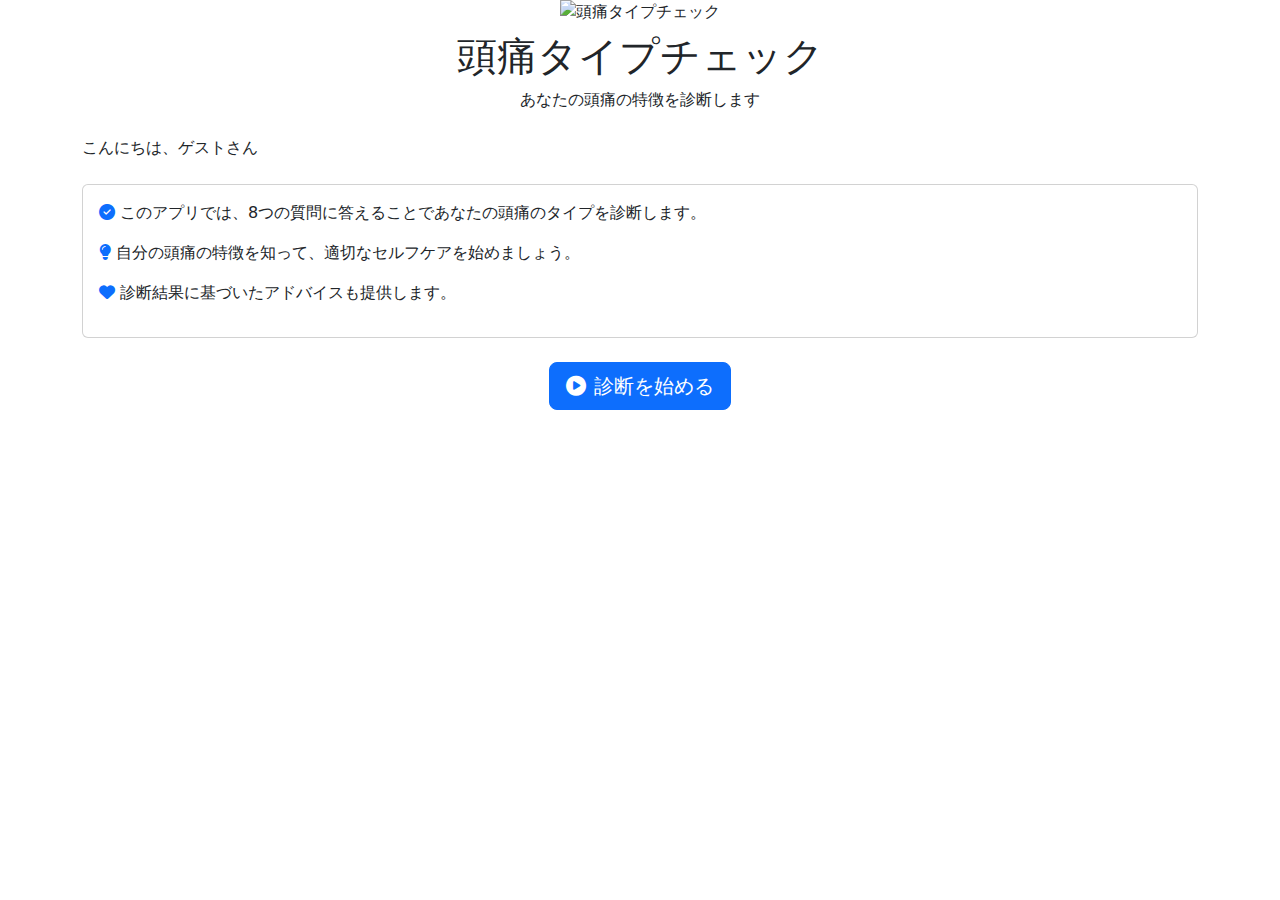
==== index.html @ ed50e8f9 "Create index.html" ====
<!DOCTYPE html>
<html lang="ja">
<head>
    <meta charset="UTF-8">
    <meta name="viewport" content="width=device-width, initial-scale=1.0">
    <title>頭痛タイプチェック</title>
    <link href="https://cdn.jsdelivr.net/npm/bootstrap@5.3.0/dist/css/bootstrap.min.css" rel="stylesheet">
    <link href="https://cdnjs.cloudflare.com/ajax/libs/font-awesome/6.4.0/css/all.min.css" rel="stylesheet">
    <link href="css/style.css" rel="stylesheet">
</head>
<body>
    <div class="container">
        <div class="app-wrapper">
            <header class="text-center mb-4">
                <img src="images/logo.png" alt="頭痛タイプチェック" class="app-logo mb-2">
                <h1 class="app-title">頭痛タイプチェック</h1>
                <p class="app-subtitle">あなたの頭痛の特徴を診断します</p>
            </header>

            <div class="user-info mb-4">
                <p class="welcome-message">こんにちは、<span id="userName">ゲスト</span>さん</p>
            </div>

            <div class="card mb-4">
                <div class="card-body app-description">
                    <p><i class="fas fa-check-circle text-primary"></i> このアプリでは、8つの質問に答えることであなたの頭痛のタイプを診断します。</p>
                    <p><i class="fas fa-lightbulb text-primary"></i> 自分の頭痛の特徴を知って、適切なセルフケアを始めましょう。</p>
                    <p><i class="fas fa-heart text-primary"></i> 診断結果に基づいたアドバイスも提供します。</p>
                </div>
            </div>

            <div class="text-center">
                <button id="startButton" class="btn btn-primary btn-lg">
                    <i class="fas fa-play-circle me-2"></i>診断を始める
                </button>
            </div>
        </div>
    </div>

    <script src="https://cdn.jsdelivr.net/npm/bootstrap@5.3.0/dist/js/bootstrap.bundle.min.js"></script>
    <script charset="utf-8" src="https://static.line-scdn.net/liff/edge/2/sdk.js"></script>
    <script src="js/liff-init.js"></script>
    <script src="js/app.js"></script>
</body>
</html>
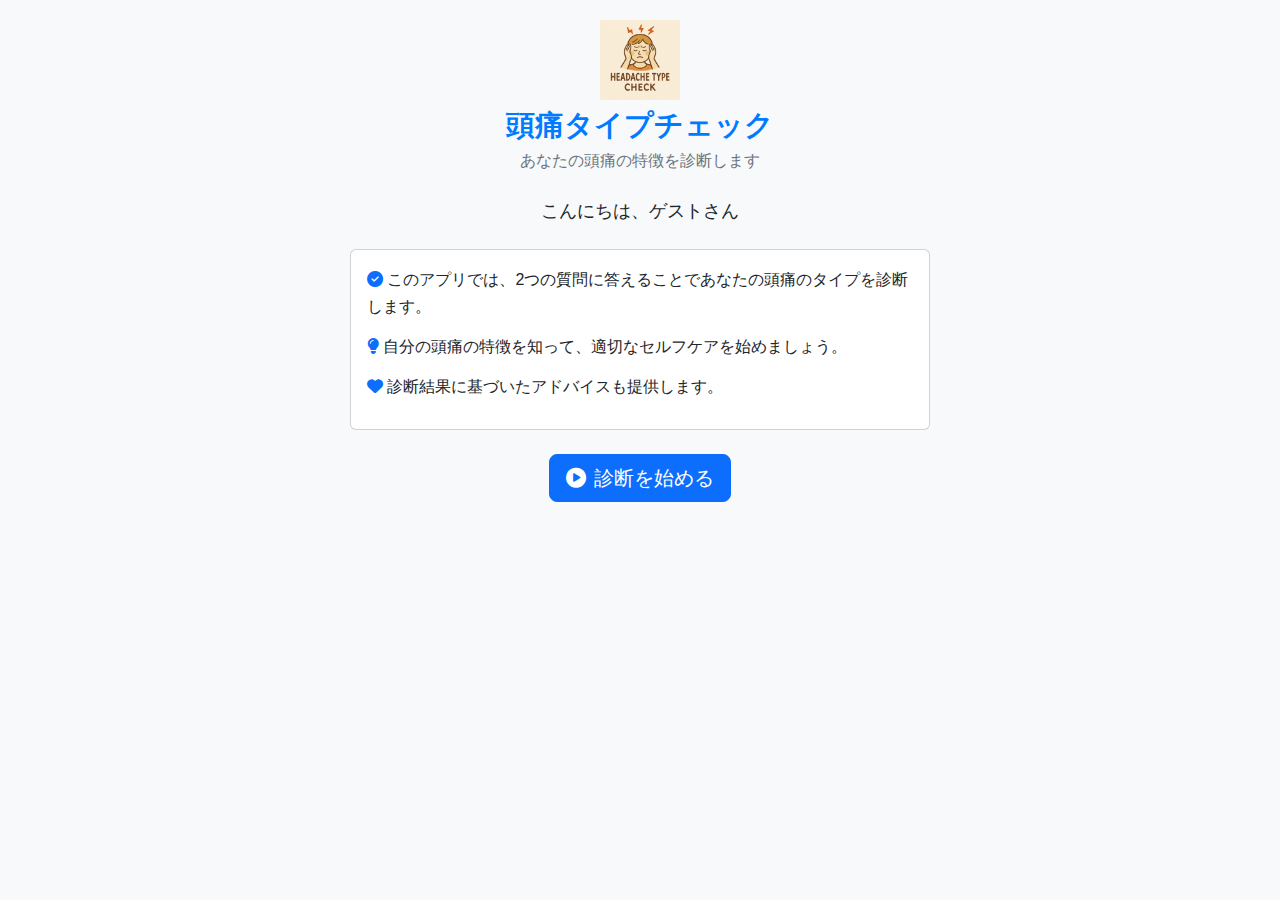
==== commit 1838a99d: "Update index.html" ====
--- a/index.html
+++ b/index.html
@@ -23,7 +23,7 @@
 
             <div class="card mb-4">
                 <div class="card-body app-description">
-                    <p><i class="fas fa-check-circle text-primary"></i> このアプリでは、8つの質問に答えることであなたの頭痛のタイプを診断します。</p>
+                    <p><i class="fas fa-check-circle text-primary"></i> このアプリでは、2つの質問に答えることであなたの頭痛のタイプを診断します。</p>
                     <p><i class="fas fa-lightbulb text-primary"></i> 自分の頭痛の特徴を知って、適切なセルフケアを始めましょう。</p>
                     <p><i class="fas fa-heart text-primary"></i> 診断結果に基づいたアドバイスも提供します。</p>
                 </div>
--- a/css/style.css
+++ b/css/style.css
@@ -0,0 +1,185 @@
+/* 全体のスタイル */
+body {
+    background-color: #f8f9fa;
+    color: #333;
+    font-family: 'Hiragino Kaku Gothic ProN', 'メイリオ', sans-serif;
+    line-height: 1.6;
+}
+
+.app-wrapper {
+    max-width: 600px;
+    margin: 0 auto;
+    padding: 20px 10px;
+}
+
+/* ヘッダースタイル */
+.app-logo {
+    max-width: 80px;
+    height: auto;
+}
+
+.app-title {
+    font-size: 1.8rem;
+    font-weight: bold;
+    color: #007bff;
+    margin-bottom: 5px;
+}
+
+.app-subtitle {
+    font-size: 1rem;
+    color: #6c757d;
+}
+
+/* ユーザー情報 */
+.user-info {
+    text-align: center;
+    margin-bottom: 1.5rem;
+}
+
+.welcome-message {
+    font-size: 1.1rem;
+    color: #212529;
+}
+
+/* スタート画面 */
+.app-description p {
+    margin-bottom: 0.8rem;
+    line-height: 1.7;
+}
+
+/* 質問画面 */
+.progress-container {
+    margin: 1.5rem 0;
+}
+
+.progress {
+    height: 10px;
+    border-radius: 5px;
+}
+
+.progress-bar {
+    background-color: #007bff;
+    transition: width 0.3s ease;
+}
+
+.progress-text {
+    text-align: center;
+    font-size: 0.9rem;
+    color: #6c757d;
+}
+
+.question-text {
+    font-size: 1.3rem;
+    font-weight: 600;
+    color: #212529;
+    text-align: center;
+}
+
+.options {
+    margin: 1.5rem 0;
+}
+
+.option-item {
+    padding: 12px 15px;
+    border: 1px solid #dee2e6;
+    border-radius: 8px;
+    margin-bottom: 10px;
+    cursor: pointer;
+    transition: all 0.2s ease;
+}
+
+.option-item:hover {
+    background-color: #f1f8ff;
+    border-color: #b8daff;
+}
+
+.option-item.selected {
+    background-color: #e7f4ff;
+    border-color: #007bff;
+}
+
+.option-item input[type="radio"] {
+    margin-right: 10px;
+}
+
+.option-item label {
+    display: inline-block;
+    margin-bottom: 0;
+    cursor: pointer;
+    width: calc(100% - 25px);
+}
+
+.navigation-buttons {
+    margin-top: 1.5rem;
+}
+
+/* 結果画面 */
+.result-image {
+    margin: 0 auto;
+    text-align: center;
+}
+
+.result-image img {
+    max-width: 120px;
+    height: auto;
+}
+
+.result-title {
+    font-size: 1.5rem;
+    font-weight: bold;
+    color: #212529;
+}
+
+.result-description {
+    background-color: #f8f9fa;
+    border-radius: 8px;
+    padding: 0.5rem;
+}
+
+.advice-title, .video-title {
+    font-size: 1.2rem;
+    font-weight: 600;
+}
+
+.advice-content ul {
+    padding-left: 1.5rem;
+    margin-bottom: 0;
+}
+
+.advice-content li {
+    margin-bottom: 0.5rem;
+}
+
+.video-content {
+    margin: 1rem 0;
+}
+
+.video-thumbnail {
+    background-color: #f1f1f1;
+    border-radius: 8px;
+    padding: 15px;
+    text-align: center;
+}
+
+.action-buttons {
+    margin-top: 2rem;
+}
+
+/* レスポンシブ対応 */
+@media (max-width: 576px) {
+    .app-title {
+        font-size: 1.6rem;
+    }
+    
+    .question-text {
+        font-size: 1.2rem;
+    }
+    
+    .result-title {
+        font-size: 1.3rem;
+    }
+    
+    .advice-title, .video-title {
+        font-size: 1.1rem;
+    }
+}
